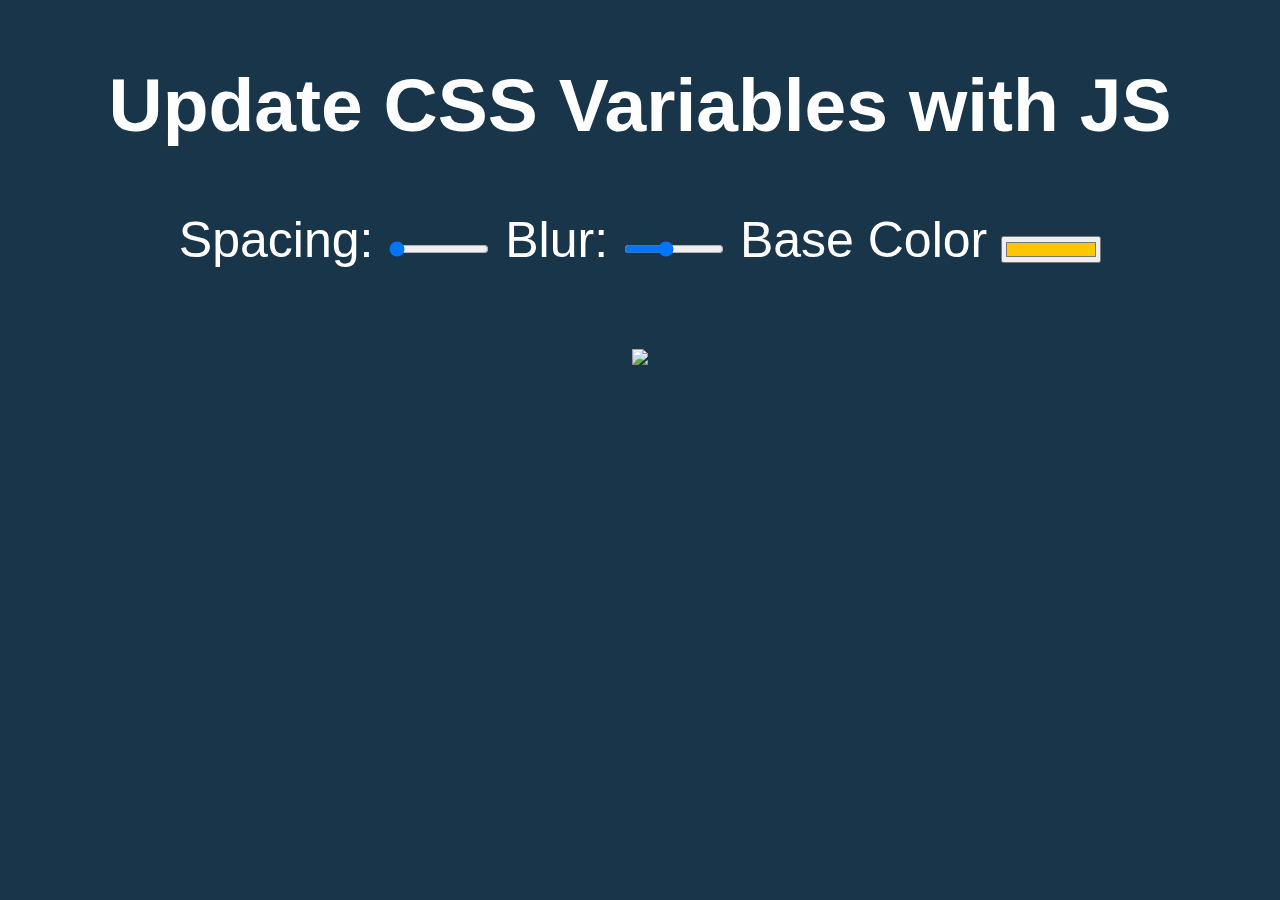
==== CSS/index.html @ 7804adca "created basic framework" ====
<!DOCTYPE html>
<html lang="en">
<head>
  <meta charset="UTF-8">
  <title>Scoped CSS Variables and JS</title>
</head>
<body>
  <h2>Update CSS Variables with <span class='hl'>JS</span></h2>

  <div class="controls">
    <label for="spacing">Spacing:</label>
    <input id="spacing" type="range" name="spacing" min="10" max="200" value="10" data-sizing="px">

    <label for="blur">Blur:</label>
    <input id="blur" type="range" name="blur" min="0" max="25" value="10" data-sizing="px">

    <label for="base">Base Color</label>
    <input id="base" type="color" name="base" value="#ffc600">
  </div>

  <img src="https://source.unsplash.com/7bwQXzbF6KE/800x500">

  <style>
    /*
      misc styles, nothing to do with CSS variables
    */
    body {
      text-align: center;
      background: #193549;
      color: white;
      font-family: 'helvetica neue', sans-serif;
      font-weight: 100;
      font-size: 50px;
    }
    .controls {
      margin-bottom: 50px;
    }
    input {
      width:100px;
    }
  </style>

  <script>
  </script>

</body>
</html>
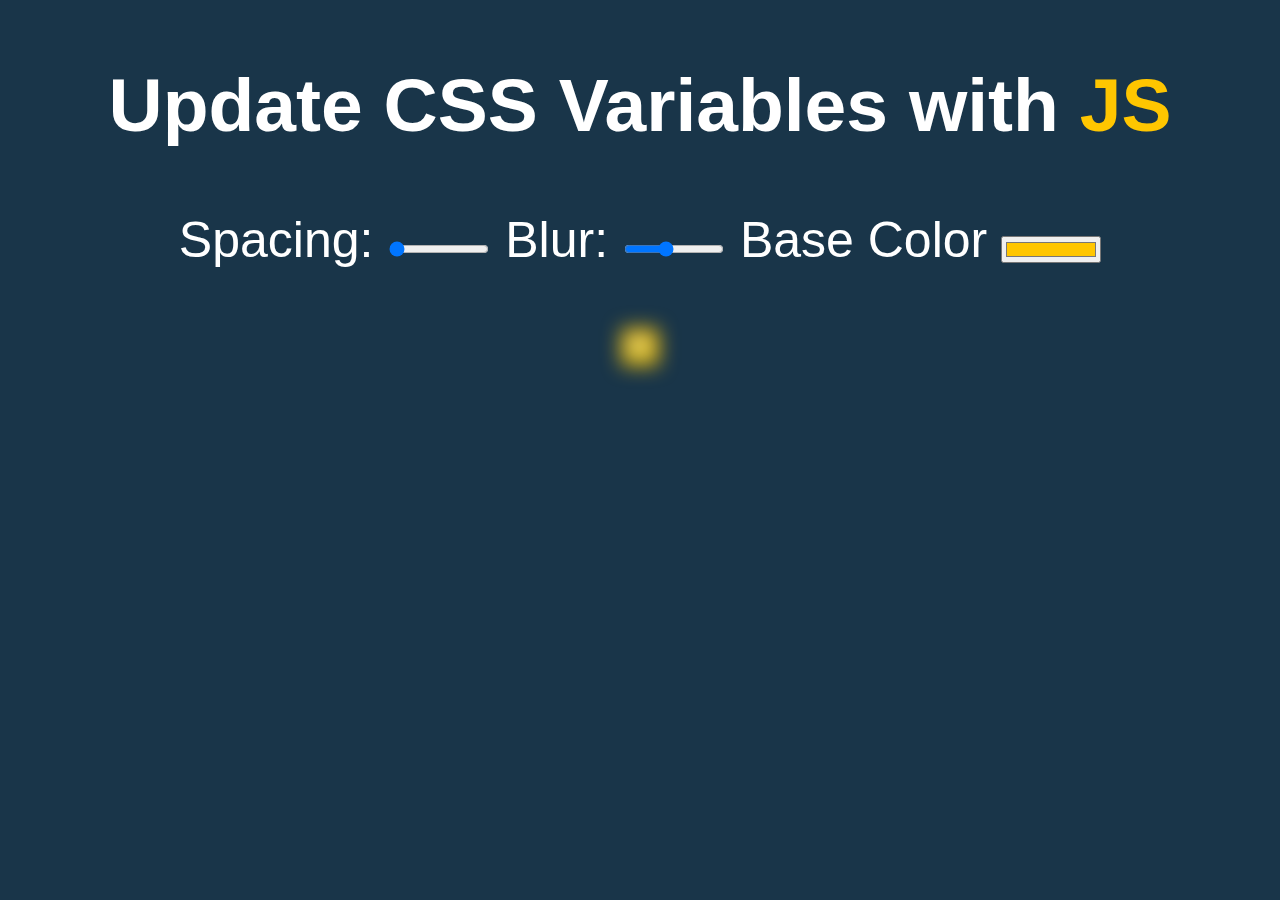
==== commit cf680018: "finished challenge" ====
--- a/CSS/index.html
+++ b/CSS/index.html
@@ -21,6 +21,21 @@
   <img src="https://source.unsplash.com/7bwQXzbF6KE/800x500">
 
   <style>
+
+    :root {
+      --base: #ffc600;
+      --spacing: 10px;
+      --blur: 10px;
+    }
+    img {
+      padding: var(--spacing);
+      background: var(--base);
+      filter: blur(var(--blur));
+    }
+
+    .hl {
+      color: var(--base);
+    }
     /*
       misc styles, nothing to do with CSS variables
     */
@@ -41,6 +56,15 @@
   </style>
 
   <script>
+    const inputs = document.querySelectorAll('.controls input');
+
+    function handleUpdate() {
+      const suffix = this.dataset.sizing || '';
+      document.documentElement.style.setProperty(`--${this.name}`, this.value + suffix);
+    }
+
+    inputs.forEach(input => input.addEventListener('change', handleUpdate));
+    inputs.forEach(input => input.addEventListener('mousemove', handleUpdate));
   </script>
 
 </body>
